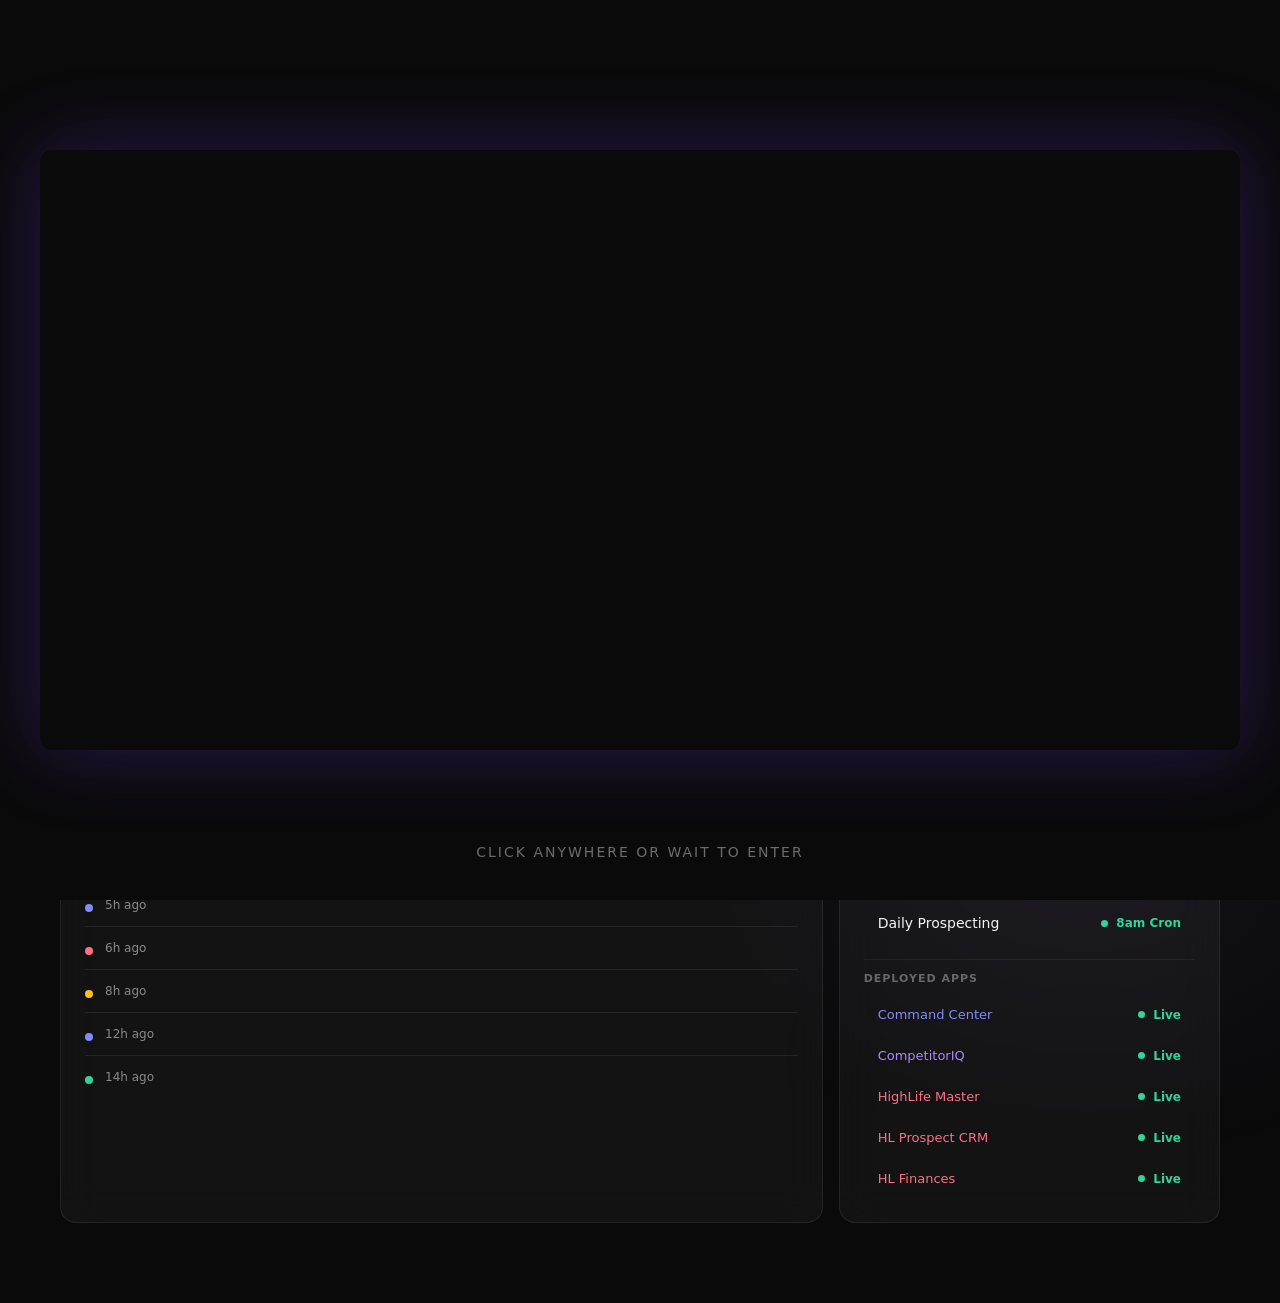
==== index.html @ c70436ba "test: verify private repo deploy" ====
<!DOCTYPE html>
<html lang="en">
<head>
<meta charset="UTF-8">
<meta name="viewport" content="width=device-width, initial-scale=1.0, viewport-fit=cover">
<meta name="apple-mobile-web-app-capable" content="yes">
<meta name="apple-mobile-web-app-status-bar-style" content="black-translucent">
<title>Agent Command Center</title>
<style>
  *,*::before,*::after{box-sizing:border-box;margin:0;padding:0}

  :root {
    --bg: #0a0a0a;
    --surface: rgba(255,255,255,0.04);
    --surface-hover: rgba(255,255,255,0.08);
    --border: rgba(255,255,255,0.08);
    --border-hover: rgba(255,255,255,0.15);
    --text: #f5f5f7;
    --text-secondary: rgba(255,255,255,0.5);
    --indigo: #818cf8;
    --violet: #a78bfa;
    --emerald: #34d399;
    --rose: #fb7185;
    --amber: #fbbf24;
    --radius: 16px;
    --ease-spring: cubic-bezier(0.34, 1.56, 0.64, 1);
    --ease-smooth: cubic-bezier(0.25, 0.1, 0.25, 1);
  }

  html { scroll-behavior: smooth; }

  body {
    font-family: -apple-system, BlinkMacSystemFont, 'SF Pro Display', 'Segoe UI', system-ui, sans-serif;
    background: var(--bg);
    color: var(--text);
    min-height: 100vh;
    overflow-x: hidden;
    -webkit-font-smoothing: antialiased;
    -moz-osx-font-smoothing: grayscale;
    padding: env(safe-area-inset-top) env(safe-area-inset-right) env(safe-area-inset-bottom) env(safe-area-inset-left);
  }

  /* Ambient background glow */
  body::before {
    content: '';
    position: fixed;
    top: -40%;
    left: -20%;
    width: 80%;
    height: 80%;
    background: radial-gradient(ellipse, rgba(129,140,248,0.08) 0%, transparent 70%);
    pointer-events: none;
    z-index: 0;
    animation: ambientDrift 20s ease-in-out infinite alternate;
  }
  body::after {
    content: '';
    position: fixed;
    bottom: -30%;
    right: -20%;
    width: 70%;
    height: 70%;
    background: radial-gradient(ellipse, rgba(167,139,250,0.06) 0%, transparent 70%);
    pointer-events: none;
    z-index: 0;
    animation: ambientDrift 25s ease-in-out infinite alternate-reverse;
  }

  @keyframes ambientDrift {
    0% { transform: translate(0, 0) scale(1); }
    100% { transform: translate(5%, 3%) scale(1.1); }
  }

  .container {
    max-width: 1200px;
    margin: 0 auto;
    padding: 24px 20px 80px;
    position: relative;
    z-index: 1;
  }

  /* ---- HEADER ---- */
  .header {
    text-align: center;
    padding: 40px 0 48px;
    opacity: 0;
    animation: fadeUp 0.8s var(--ease-smooth) forwards;
  }

  .header-status {
    display: inline-flex;
    align-items: center;
    gap: 8px;
    background: rgba(52,211,153,0.1);
    border: 1px solid rgba(52,211,153,0.2);
    border-radius: 100px;
    padding: 6px 16px;
    font-size: 12px;
    font-weight: 600;
    letter-spacing: 0.5px;
    text-transform: uppercase;
    color: var(--emerald);
    margin-bottom: 20px;
  }

  .status-dot {
    width: 8px;
    height: 8px;
    border-radius: 50%;
    background: var(--emerald);
    animation: pulse 2s ease-in-out infinite;
    position: relative;
  }
  .status-dot::after {
    content: '';
    position: absolute;
    inset: -3px;
    border-radius: 50%;
    background: var(--emerald);
    opacity: 0;
    animation: pulseRing 2s ease-in-out infinite;
  }

  @keyframes pulse {
    0%, 100% { opacity: 1; transform: scale(1); }
    50% { opacity: 0.7; transform: scale(0.85); }
  }
  @keyframes pulseRing {
    0% { transform: scale(1); opacity: 0.4; }
    100% { transform: scale(2.5); opacity: 0; }
  }

  .header h1 {
    font-size: clamp(32px, 7vw, 56px);
    font-weight: 800;
    letter-spacing: -1.5px;
    background: linear-gradient(135deg, #818cf8 0%, #a78bfa 30%, #f5f5f7 60%, #818cf8 100%);
    background-size: 300% 300%;
    -webkit-background-clip: text;
    -webkit-text-fill-color: transparent;
    background-clip: text;
    animation: gradientShift 8s ease infinite;
    line-height: 1.1;
  }

  @keyframes gradientShift {
    0%, 100% { background-position: 0% 50%; }
    50% { background-position: 100% 50%; }
  }

  .header-time {
    font-size: 14px;
    color: var(--text-secondary);
    margin-top: 12px;
    font-variant-numeric: tabular-nums;
    font-weight: 500;
    letter-spacing: 0.3px;
  }

  /* ---- GLASS CARD ---- */
  .glass {
    background: var(--surface);
    border: 1px solid var(--border);
    border-radius: var(--radius);
    backdrop-filter: blur(20px);
    -webkit-backdrop-filter: blur(20px);
    transition: all 0.35s var(--ease-smooth);
  }
  .glass:hover {
    background: var(--surface-hover);
    border-color: var(--border-hover);
    transform: translateY(-2px) scale(1.01);
  }

  /* ---- STATS BAR ---- */
  .stats-bar {
    display: grid;
    grid-template-columns: repeat(4, 1fr);
    gap: 12px;
    margin-bottom: 32px;
    opacity: 0;
    animation: fadeUp 0.8s var(--ease-smooth) 0.15s forwards;
  }
  @media (max-width: 600px) {
    .stats-bar { grid-template-columns: repeat(2, 1fr); }
  }

  .stat-card {
    padding: 20px;
    text-align: center;
    position: relative;
    overflow: hidden;
  }
  .stat-card::before {
    content: '';
    position: absolute;
    top: 0; left: 0; right: 0;
    height: 1px;
    background: linear-gradient(90deg, transparent, var(--accent, var(--indigo)), transparent);
    opacity: 0.5;
  }
  .stat-value {
    font-size: clamp(24px, 5vw, 36px);
    font-weight: 800;
    letter-spacing: -1px;
    font-variant-numeric: tabular-nums;
    color: var(--text);
  }
  .stat-label {
    font-size: 11px;
    font-weight: 600;
    letter-spacing: 0.8px;
    text-transform: uppercase;
    color: var(--text-secondary);
    margin-top: 4px;
  }

  /* ---- AGENT CARDS GRID ---- */
  .agents-grid {
    display: grid;
    grid-template-columns: repeat(5, 1fr);
    gap: 12px;
    margin-bottom: 32px;
  }
  @media (max-width: 900px) {
    .agents-grid { grid-template-columns: repeat(2, 1fr); }
  }
  @media (max-width: 500px) {
    .agents-grid { grid-template-columns: 1fr; }
  }

  .agent-card {
    padding: 24px;
    position: relative;
    overflow: hidden;
    cursor: default;
    opacity: 0;
    transform: translateY(30px);
  }
  .agent-card.visible {
    animation: cardSlideUp 0.7s var(--ease-spring) forwards;
  }

  .agent-card::before {
    content: '';
    position: absolute;
    top: 0; left: 0; right: 0;
    height: 2px;
    background: linear-gradient(90deg, var(--accent), transparent);
    opacity: 0.8;
  }

  .agent-card::after {
    content: '';
    position: absolute;
    inset: 0;
    border-radius: var(--radius);
    background: radial-gradient(circle at 20% 20%, var(--accent), transparent 70%);
    opacity: 0;
    transition: opacity 0.4s;
    pointer-events: none;
  }
  .agent-card:hover::after { opacity: 0.04; }
  .agent-card:hover {
    box-shadow: 0 0 40px -10px var(--accent);
  }

  .agent-header {
    display: flex;
    align-items: center;
    gap: 12px;
    margin-bottom: 16px;
  }

  .agent-avatar {
    width: 44px;
    height: 44px;
    border-radius: 12px;
    display: flex;
    align-items: center;
    justify-content: center;
    font-size: 18px;
    font-weight: 800;
    color: #fff;
    flex-shrink: 0;
    position: relative;
  }

  .agent-info h3 {
    font-size: 16px;
    font-weight: 700;
    letter-spacing: -0.3px;
  }
  .agent-info .role {
    font-size: 12px;
    color: var(--text-secondary);
    font-weight: 500;
  }

  .agent-status {
    display: flex;
    align-items: center;
    gap: 6px;
    margin-bottom: 12px;
  }
  .agent-status .dot {
    width: 6px;
    height: 6px;
    border-radius: 50%;
    animation: pulse 2s ease-in-out infinite;
  }
  .agent-status span {
    font-size: 11px;
    font-weight: 600;
    text-transform: uppercase;
    letter-spacing: 0.5px;
  }

  .agent-task {
    font-size: 13px;
    color: var(--text-secondary);
    line-height: 1.5;
    margin-bottom: 16px;
    min-height: 40px;
  }

  .agent-metric {
    display: flex;
    align-items: baseline;
    gap: 6px;
    padding-top: 12px;
    border-top: 1px solid var(--border);
  }
  .agent-metric .count {
    font-size: 20px;
    font-weight: 800;
    letter-spacing: -0.5px;
    font-variant-numeric: tabular-nums;
  }
  .agent-metric .label {
    font-size: 11px;
    color: var(--text-secondary);
    text-transform: uppercase;
    letter-spacing: 0.5px;
    font-weight: 500;
  }

  /* ---- BOTTOM GRID ---- */
  .bottom-grid {
    display: grid;
    grid-template-columns: 2fr 1fr;
    gap: 16px;
  }
  @media (max-width: 768px) {
    .bottom-grid { grid-template-columns: 1fr; }
  }

  /* ---- ACTIVITY FEED ---- */
  .section-title {
    font-size: 13px;
    font-weight: 700;
    letter-spacing: 0.8px;
    text-transform: uppercase;
    color: var(--text-secondary);
    margin-bottom: 16px;
  }

  .activity-card {
    padding: 24px;
    opacity: 0;
    animation: fadeUp 0.8s var(--ease-smooth) 0.5s forwards;
  }

  .activity-list {
    list-style: none;
  }
  .activity-item {
    display: flex;
    align-items: flex-start;
    gap: 12px;
    padding: 14px 0;
    border-bottom: 1px solid var(--border);
    opacity: 0;
    transform: translateX(-20px);
  }
  .activity-item.visible {
    animation: slideRight 0.5s var(--ease-smooth) forwards;
  }
  .activity-item:last-child { border-bottom: none; }

  .activity-dot {
    width: 8px;
    height: 8px;
    border-radius: 50%;
    margin-top: 6px;
    flex-shrink: 0;
  }

  .activity-text {
    font-size: 14px;
    font-weight: 500;
    line-height: 1.5;
    flex: 1;
  }
  .activity-time {
    font-size: 12px;
    color: var(--text-secondary);
    white-space: nowrap;
    font-variant-numeric: tabular-nums;
  }

  /* ---- SYSTEM HEALTH ---- */
  .health-card {
    padding: 24px;
    opacity: 0;
    animation: fadeUp 0.8s var(--ease-smooth) 0.6s forwards;
  }

  .health-list {
    list-style: none;
    display: flex;
    flex-direction: column;
    gap: 2px;
  }
  .health-item {
    display: flex;
    align-items: center;
    justify-content: space-between;
    padding: 12px 14px;
    border-radius: 10px;
    transition: background 0.2s;
  }
  .health-item:hover {
    background: rgba(255,255,255,0.03);
  }
  .health-name {
    font-size: 14px;
    font-weight: 500;
  }
  .health-status {
    display: flex;
    align-items: center;
    gap: 8px;
    font-size: 12px;
    font-weight: 600;
    color: var(--emerald);
  }
  .health-status .dot {
    width: 7px;
    height: 7px;
    border-radius: 50%;
    background: var(--emerald);
    animation: pulse 2s ease-in-out infinite;
  }

  /* ---- ANIMATIONS ---- */
  @keyframes fadeUp {
    from { opacity: 0; transform: translateY(20px); }
    to { opacity: 1; transform: translateY(0); }
  }
  @keyframes cardSlideUp {
    from { opacity: 0; transform: translateY(30px); }
    to { opacity: 1; transform: translateY(0); }
  }
  @keyframes slideRight {
    from { opacity: 0; transform: translateX(-20px); }
    to { opacity: 1; transform: translateX(0); }
  }

  /* ---- SCROLLBAR ---- */
  ::-webkit-scrollbar { width: 6px; }
  ::-webkit-scrollbar-track { background: transparent; }
  ::-webkit-scrollbar-thumb { background: rgba(255,255,255,0.1); border-radius: 3px; }

  /* ---- SUBTLE GRID PATTERN ---- */
  .grid-bg {
    position: fixed;
    inset: 0;
    background-image:
      linear-gradient(rgba(255,255,255,0.015) 1px, transparent 1px),
      linear-gradient(90deg, rgba(255,255,255,0.015) 1px, transparent 1px);
    background-size: 60px 60px;
    pointer-events: none;
    z-index: 0;
  }

  /* Touch target minimum */
  @media (pointer: coarse) {
    .agent-card { min-height: 180px; }
    .health-item { min-height: 48px; }
  }
  /* ---- PARTICLE CANVAS ---- */
  #particleCanvas {
    position: fixed;
    inset: 0;
    width: 100%;
    height: 100%;
    pointer-events: none;
    z-index: 0;
  }

  /* ---- 3D CARD TILT ---- */
  .agent-card, .stat-card {
    transform-style: preserve-3d;
    perspective: 800px;
    will-change: transform;
  }
  .card-sheen {
    position: absolute;
    inset: 0;
    border-radius: var(--radius);
    pointer-events: none;
    z-index: 2;
    opacity: 0;
    transition: opacity 0.3s;
    background: radial-gradient(circle at 50% 50%, rgba(255,255,255,0.12), transparent 60%);
  }

  /* ---- MORPHING DIGITS ---- */
  .morph-digit-wrap {
    display: inline-flex;
    overflow: hidden;
    vertical-align: bottom;
  }
  .morph-digit-wrap .digit-inner {
    display: inline-block;
    transition: transform 0.5s cubic-bezier(0.23, 1, 0.32, 1);
    line-height: 1;
  }

  /* ---- TYPEWRITER ---- */
  .typewriter-cursor {
    display: inline-block;
    width: 2px;
    height: 1em;
    background: var(--emerald);
    margin-left: 2px;
    vertical-align: text-bottom;
    animation: blink-cursor 0.7s step-end infinite;
  }
  @keyframes blink-cursor {
    0%, 100% { opacity: 1; }
    50% { opacity: 0; }
  }

  /* ---- MAGNETIC ELEMENT ---- */
  .magnetic-target {
    transition: transform 0.25s var(--ease-smooth);
  }
</style>
</head>
<body>

<!-- INTRO SPLASH -->
<div id="introSplash" style="
  position:fixed;inset:0;z-index:9999;background:#0a0a0a;
  display:flex;align-items:center;justify-content:center;
  transition:opacity 0.8s ease-out;cursor:pointer;
">
  <video id="introVideo" autoplay muted playsinline style="
    width:100%;max-width:1200px;border-radius:12px;
    box-shadow:0 0 80px rgba(124,58,237,0.3);
  ">
    <source src="intro.mp4" type="video/mp4">
  </video>
  <div style="position:absolute;bottom:40px;color:rgba(255,255,255,0.4);font-size:14px;letter-spacing:2px;text-transform:uppercase;animation:pulse 2s ease-in-out infinite">Click anywhere or wait to enter</div>
</div>
<script>
(function(){
  const splash = document.getElementById('introSplash');
  const video = document.getElementById('introVideo');
  function dismiss(){
    splash.style.opacity = '0';
    setTimeout(() => splash.remove(), 800);
  }
  video.addEventListener('ended', dismiss);
  splash.addEventListener('click', dismiss);
})();
</script>

<canvas id="particleCanvas"></canvas>
<div class="grid-bg"></div>

<div class="container">

  <!-- HEADER -->
  <header class="header">
    <a href="pixel-agents/" style="display:inline-block;padding:6px 16px;border-radius:20px;background:rgba(99,102,241,0.15);border:1px solid rgba(99,102,241,0.3);color:var(--indigo);text-decoration:none;font-size:12px;font-weight:600;letter-spacing:1px;text-transform:uppercase;margin-bottom:12px;transition:all 0.3s">Open Pixel Agents</a>
    <div class="header-status">
      <div class="status-dot"></div>
      All Systems Operational
    </div>
    <h1>COMMAND CENTER</h1>
    <div class="header-time" id="liveTime"></div>
  </header>

  <!-- STATS BAR -->
  <section class="stats-bar">
    <div class="glass stat-card" style="--accent: var(--indigo)">
      <div class="stat-value" data-target="107" data-suffix="">0</div>
      <div class="stat-label">Reports Generated</div>
    </div>
    <div class="glass stat-card" style="--accent: var(--violet)">
      <div class="stat-value" data-target="694" data-suffix="">0</div>
      <div class="stat-label">Messages Processed</div>
    </div>
    <div class="glass stat-card" style="--accent: var(--emerald)">
      <div class="stat-value" data-target="38" data-suffix="">0</div>
      <div class="stat-label">Trades Placed</div>
    </div>
    <div class="glass stat-card" style="--accent: var(--amber)">
      <div class="stat-value" id="uptimeValue">0d 0h</div>
      <div class="stat-label">Uptime</div>
    </div>
  </section>

  <!-- QUICK LINKS - above agents, horizontal scroll on mobile -->
  <div style="display:flex;gap:10px;margin-bottom:20px;overflow-x:auto;-webkit-overflow-scrolling:touch;scrollbar-width:none;padding-bottom:4px">
    <a href="timeline.html" style="flex-shrink:0;display:flex;align-items:center;background:var(--surface);border:1px solid var(--border);border-radius:12px;padding:10px 18px;text-decoration:none;color:var(--text);transition:all 0.3s;font-size:13px;font-weight:500;white-space:nowrap">Timeline</a>
    <a href="reports.html" style="flex-shrink:0;display:flex;align-items:center;background:var(--surface);border:1px solid var(--border);border-radius:12px;padding:10px 18px;text-decoration:none;color:var(--text);transition:all 0.3s;font-size:13px;font-weight:500;white-space:nowrap">Reports</a>
    <a href="pixel-agents/" style="flex-shrink:0;display:flex;align-items:center;background:var(--surface);border:1px solid var(--border);border-radius:12px;padding:10px 18px;text-decoration:none;color:var(--text);transition:all 0.3s;font-size:13px;font-weight:500;white-space:nowrap">Pixel Agents</a>
    <a href="projects.html" style="flex-shrink:0;display:flex;align-items:center;background:var(--surface);border:1px solid var(--border);border-radius:12px;padding:10px 18px;text-decoration:none;color:var(--text);transition:all 0.3s;font-size:13px;font-weight:500;white-space:nowrap">Projects</a>
  </div>

  <!-- AGENT CARDS -->
  <section class="agents-grid">

    <div class="glass agent-card" style="--accent: var(--indigo)">
      <div class="agent-header">
        <div class="agent-avatar" style="background: linear-gradient(135deg, #6366f1, #818cf8)">J</div>
        <div class="agent-info">
          <h3>Jeremy</h3>
          <div class="role">Chief of AI</div>
        </div>
      </div>
      <div class="agent-status">
        <div class="dot" style="background: var(--emerald)"></div>
        <span style="color: var(--emerald)">Active</span>
      </div>
      <div class="agent-task">Orchestrating agent pipeline, routing Telegram messages...</div>
      <div class="agent-metric">
        <span class="count" data-target="1248">0</span>
        <span class="label">msgs handled</span>
      </div>
    </div>

    <div class="glass agent-card" style="--accent: var(--violet)">
      <div class="agent-header">
        <div class="agent-avatar" style="background: linear-gradient(135deg, #7c3aed, #a78bfa)">A</div>
        <div class="agent-info">
          <h3>Aaliyah</h3>
          <div class="role">CTO</div>
        </div>
      </div>
      <div class="agent-status">
        <div class="dot" style="background: var(--emerald)"></div>
        <span style="color: var(--emerald)">Active</span>
      </div>
      <div class="agent-task">Building Agent Command Center dashboard...</div>
      <div class="agent-metric">
        <span class="count" data-target="89">0</span>
        <span class="label">builds shipped</span>
      </div>
    </div>

    <div class="glass agent-card" style="--accent: var(--emerald)">
      <div class="agent-header">
        <div class="agent-avatar" style="background: linear-gradient(135deg, #059669, #34d399)">N</div>
        <div class="agent-info">
          <h3>Natalie</h3>
          <div class="role">CRO</div>
        </div>
      </div>
      <div class="agent-status">
        <div class="dot" style="background: var(--emerald)"></div>
        <span style="color: var(--emerald)">Active</span>
      </div>
      <div class="agent-task">Generating SA Brief for SFL 5-Pager...</div>
      <div class="agent-metric">
        <span class="count" data-target="34">0</span>
        <span class="label">reports built</span>
      </div>
    </div>

    <div class="glass agent-card" style="--accent: var(--rose)">
      <div class="agent-header">
        <div class="agent-avatar" style="background: linear-gradient(135deg, #e11d48, #fb7185)">M</div>
        <div class="agent-info">
          <h3>Melody</h3>
          <div class="role">CMO</div>
        </div>
      </div>
      <div class="agent-status">
        <div class="dot" style="background: var(--amber)"></div>
        <span style="color: var(--amber)">Idle</span>
      </div>
      <div class="agent-task">Awaiting next content brief from James...</div>
      <div class="agent-metric">
        <span class="count" data-target="22">0</span>
        <span class="label">posts drafted</span>
      </div>
    </div>

    <div class="glass agent-card" style="--accent: var(--amber)">
      <div class="agent-header">
        <div class="agent-avatar" style="background: linear-gradient(135deg, #d97706, #fbbf24)">R</div>
        <div class="agent-info">
          <h3>Rich</h3>
          <div class="role">CFO</div>
        </div>
      </div>
      <div class="agent-status">
        <div class="dot" style="background: var(--emerald)"></div>
        <span style="color: var(--emerald)">Active</span>
      </div>
      <div class="agent-task">Running cost analysis on CompetitorIQ infra...</div>
      <div class="agent-metric">
        <span class="count" data-target="7">0</span>
        <span class="label">models built</span>
      </div>
    </div>

  </section>

  <!-- Quick links moved above agents -->

  <!-- BOTTOM: Activity + Health -->
  <section class="bottom-grid">

    <div class="glass activity-card">
      <div class="section-title">Recent Activity</div>
      <ul class="activity-list">
        <li class="activity-item" data-delay="0">
          <div class="activity-dot" style="background: var(--emerald)"></div>
          <div>
            <div class="activity-text">Generated SA-Brief-SFL-5Pager.pdf</div>
            <div class="activity-time">2h ago</div>
          </div>
        </li>
        <li class="activity-item" data-delay="1">
          <div class="activity-dot" style="background: var(--violet)"></div>
          <div>
            <div class="activity-text">Poly bot placed trade: Elon tweets before Monday</div>
            <div class="activity-time">4h ago</div>
          </div>
        </li>
        <li class="activity-item" data-delay="2">
          <div class="activity-dot" style="background: var(--indigo)"></div>
          <div>
            <div class="activity-text">Fixed Pixel Agents rendering pipeline</div>
            <div class="activity-time">5h ago</div>
          </div>
        </li>
        <li class="activity-item" data-delay="3">
          <div class="activity-dot" style="background: var(--rose)"></div>
          <div>
            <div class="activity-text">Drafted LinkedIn post for State Affairs launch</div>
            <div class="activity-time">6h ago</div>
          </div>
        </li>
        <li class="activity-item" data-delay="4">
          <div class="activity-dot" style="background: var(--amber)"></div>
          <div>
            <div class="activity-text">CompetitorIQ cost model updated -- $42/mo projected</div>
            <div class="activity-time">8h ago</div>
          </div>
        </li>
        <li class="activity-item" data-delay="5">
          <div class="activity-dot" style="background: var(--indigo)"></div>
          <div>
            <div class="activity-text">Telegram bot reconnected after idle timeout</div>
            <div class="activity-time">12h ago</div>
          </div>
        </li>
        <li class="activity-item" data-delay="6">
          <div class="activity-dot" style="background: var(--emerald)"></div>
          <div>
            <div class="activity-text">Overnight autonomous session completed (7h)</div>
            <div class="activity-time">14h ago</div>
          </div>
        </li>
      </ul>
    </div>

    <div class="glass health-card">
      <div class="section-title">System Health</div>
      <ul class="health-list">
        <li class="health-item">
          <span class="health-name">Telegram Bot</span>
          <span class="health-status"><span class="dot"></span> Online</span>
        </li>
        <li class="health-item">
          <span class="health-name">Kalshi Weather Bot</span>
          <span class="health-status"><span class="dot" style="background:var(--amber)"></span> Paper Mode</span>
        </li>
        <li class="health-item">
          <span class="health-name">Chrome MCP</span>
          <span class="health-status"><span class="dot"></span> Connected</span>
        </li>
        <li class="health-item">
          <span class="health-name">Daily Prospecting</span>
          <span class="health-status"><span class="dot"></span> 8am Cron</span>
        </li>
      </ul>
      <div style="margin-top:16px;padding-top:12px;border-top:1px solid rgba(255,255,255,0.06)">
        <div style="font-size:11px;text-transform:uppercase;letter-spacing:1px;color:rgba(255,255,255,0.35);margin-bottom:10px;font-weight:600">Deployed Apps</div>
        <ul class="health-list">
          <li class="health-item"><a href="https://agent-command-center-jchhetree-gmailcoms-projects.vercel.app" target="_blank" style="color:var(--indigo);text-decoration:none;font-size:13px">Command Center</a><span class="health-status"><span class="dot"></span> Live</span></li>
          <li class="health-item"><a href="https://competitoriq-jchhetree-gmailcoms-projects.vercel.app" target="_blank" style="color:var(--violet);text-decoration:none;font-size:13px">CompetitorIQ</a><span class="health-status"><span class="dot"></span> Live</span></li>
          <li class="health-item"><a href="https://highlife-master-5zbv.vercel.app" target="_blank" style="color:var(--rose);text-decoration:none;font-size:13px">HighLife Master</a><span class="health-status"><span class="dot"></span> Live</span></li>
          <li class="health-item"><a href="https://highlife-crm.vercel.app" target="_blank" style="color:var(--rose);text-decoration:none;font-size:13px">HL Prospect CRM</a><span class="health-status"><span class="dot"></span> Live</span></li>
          <li class="health-item"><a href="https://highlife-finance.vercel.app" target="_blank" style="color:var(--rose);text-decoration:none;font-size:13px">HL Finances</a><span class="health-status"><span class="dot"></span> Live</span></li>
        </ul>
      </div>
    </div>

  </section>

</div>

<script>
(function() {
  'use strict';

  // ---- LIVE CLOCK ----
  function updateClock() {
    const now = new Date();
    const opts = { weekday: 'long', month: 'long', day: 'numeric', year: 'numeric',
                   hour: '2-digit', minute: '2-digit', second: '2-digit', hour12: true };
    document.getElementById('liveTime').textContent = now.toLocaleString('en-US', opts);
  }
  updateClock();
  setInterval(updateClock, 1000);

  // ---- UPTIME COUNTER ----
  const uptimeStart = new Date('2026-04-10T00:00:00');
  function updateUptime() {
    const diff = Date.now() - uptimeStart.getTime();
    const days = Math.floor(diff / 86400000);
    const hours = Math.floor((diff % 86400000) / 3600000);
    const mins = Math.floor((diff % 3600000) / 60000);
    document.getElementById('uptimeValue').textContent = days + 'd ' + hours + 'h ' + mins + 'm';
  }
  updateUptime();
  setInterval(updateUptime, 60000);

  // ---- COUNT-UP ANIMATION ----
  function animateCount(el, target, duration) {
    const start = performance.now();
    function step(now) {
      const progress = Math.min((now - start) / duration, 1);
      const eased = 1 - Math.pow(1 - progress, 3);
      el.textContent = Math.round(eased * target);
      if (progress < 1) requestAnimationFrame(step);
    }
    requestAnimationFrame(step);
  }

  // Stats counters
  document.querySelectorAll('.stat-value[data-target]').forEach(function(el) {
    const target = parseInt(el.getAttribute('data-target'));
    if (!isNaN(target)) {
      setTimeout(function() { animateCount(el, target, 2000); }, 400);
    }
  });

  // Agent metric counters
  document.querySelectorAll('.agent-metric .count[data-target]').forEach(function(el) {
    const target = parseInt(el.getAttribute('data-target'));
    if (!isNaN(target)) {
      setTimeout(function() { animateCount(el, target, 1800); }, 800);
    }
  });

  // ---- STAGGERED CARD ENTRANCE ----
  const cards = document.querySelectorAll('.agent-card');
  cards.forEach(function(card, i) {
    setTimeout(function() {
      card.style.animationDelay = '0s';
      card.classList.add('visible');
    }, 200 + i * 120);
  });

  // ---- STAGGERED ACTIVITY ITEMS ----
  const items = document.querySelectorAll('.activity-item');
  items.forEach(function(item, i) {
    setTimeout(function() {
      item.classList.add('visible');
    }, 700 + i * 100);
  });

  // ---- LIVE DATA FETCH ----
  (function loadLiveData() {
    // Try stats.json first (works on Vercel and locally), fall back to local API
    var STATS_JSON_URL = 'stats.json';
    var API_URL = 'http://localhost:7901/api/stats';

    function applyStats(data) {
      var statCards = document.querySelectorAll('.stat-card');
      // Reports Generated (index 0)
      if (data.reports_generated !== undefined) {
        var el0 = statCards[0].querySelector('.stat-value');
        el0.setAttribute('data-target', data.reports_generated);
        animateCount(el0, data.reports_generated, 2000);
      }
      // Messages Processed (index 1)
      if (data.messages_processed !== undefined) {
        var el1 = statCards[1].querySelector('.stat-value');
        el1.setAttribute('data-target', data.messages_processed);
        animateCount(el1, data.messages_processed, 2000);
      }
      // Trades Placed (index 2)
      if (data.trades_placed !== undefined) {
        var el2 = statCards[2].querySelector('.stat-value');
        el2.setAttribute('data-target', data.trades_placed);
        animateCount(el2, data.trades_placed, 2000);
      }
    }

    // Primary: fetch stats.json (committed to repo, works everywhere)
    fetch(STATS_JSON_URL + '?t=' + Date.now())
      .then(function(res) {
        if (!res.ok) throw new Error('stats.json not found');
        return res.json();
      })
      .then(function(data) {
        console.log('[live-data] Loaded from stats.json, updated:', data.updated_at);
        applyStats(data);
      })
      .catch(function() {
        // Fallback: try local API server
        fetch(API_URL, { mode: 'cors' })
          .then(function(res) { return res.json(); })
          .then(function(data) {
            console.log('[live-data] Loaded from local API');
            applyStats(data);
          })
          .catch(function() {
            console.log('[live-data] All sources unreachable, using static fallback values');
          });
      });
  })();

  // ---- PARALLAX ON SCROLL ----
  let ticking = false;
  window.addEventListener('scroll', function() {
    if (!ticking) {
      requestAnimationFrame(function() {
        const scrollY = window.scrollY;
        const header = document.querySelector('.header');
        if (header) {
          header.style.transform = 'translateY(' + (scrollY * 0.15) + 'px)';
          header.style.opacity = Math.max(0, 1 - scrollY / 400);
        }
        ticking = false;
      });
      ticking = true;
    }
  });

})();
</script>

<script>
(function() {
  'use strict';

  // =============================================
  // 1. ANIMATED PARTICLE BACKGROUND
  // =============================================
  var canvas = document.getElementById('particleCanvas');
  var ctx = canvas.getContext('2d');
  var particles = [];
  var PARTICLE_COUNT = 50;
  var CONNECT_DIST = 150;

  function resizeCanvas() {
    canvas.width = window.innerWidth;
    canvas.height = window.innerHeight;
  }
  resizeCanvas();
  window.addEventListener('resize', resizeCanvas);

  function Particle() {
    this.x = Math.random() * canvas.width;
    this.y = Math.random() * canvas.height;
    this.vx = (Math.random() - 0.5) * 0.4;
    this.vy = (Math.random() - 0.5) * 0.4;
    this.radius = Math.random() * 2 + 1;
  }

  for (var i = 0; i < PARTICLE_COUNT; i++) {
    particles.push(new Particle());
  }

  function drawParticles() {
    ctx.clearRect(0, 0, canvas.width, canvas.height);

    for (var i = 0; i < particles.length; i++) {
      var p = particles[i];
      p.x += p.vx;
      p.y += p.vy;
      if (p.x < 0) p.x = canvas.width;
      if (p.x > canvas.width) p.x = 0;
      if (p.y < 0) p.y = canvas.height;
      if (p.y > canvas.height) p.y = 0;

      ctx.beginPath();
      ctx.arc(p.x, p.y, p.radius, 0, Math.PI * 2);
      ctx.fillStyle = 'rgba(129, 140, 248, 0.15)';
      ctx.fill();

      for (var j = i + 1; j < particles.length; j++) {
        var p2 = particles[j];
        var dx = p.x - p2.x;
        var dy = p.y - p2.y;
        var dist = Math.sqrt(dx * dx + dy * dy);
        if (dist < CONNECT_DIST) {
          ctx.beginPath();
          ctx.moveTo(p.x, p.y);
          ctx.lineTo(p2.x, p2.y);
          ctx.strokeStyle = 'rgba(129, 140, 248, ' + (0.12 * (1 - dist / CONNECT_DIST)) + ')';
          ctx.lineWidth = 0.6;
          ctx.stroke();
        }
      }
    }
    requestAnimationFrame(drawParticles);
  }
  requestAnimationFrame(drawParticles);

  // =============================================
  // 2. 3D CARD TILT ON HOVER
  // =============================================
  var tiltCards = document.querySelectorAll('.agent-card, .stat-card');
  tiltCards.forEach(function(card) {
    // Add sheen element
    var sheen = document.createElement('div');
    sheen.className = 'card-sheen';
    card.appendChild(sheen);

    card.addEventListener('mousemove', function(e) {
      var rect = card.getBoundingClientRect();
      var x = e.clientX - rect.left;
      var y = e.clientY - rect.top;
      var centerX = rect.width / 2;
      var centerY = rect.height / 2;
      var rotateY = ((x - centerX) / centerX) * 5;
      var rotateX = ((centerY - y) / centerY) * 5;

      card.style.transform = 'perspective(800px) rotateX(' + rotateX + 'deg) rotateY(' + rotateY + 'deg) scale(1.02)';
      sheen.style.opacity = '1';
      sheen.style.background = 'radial-gradient(circle at ' + x + 'px ' + y + 'px, rgba(255,255,255,0.1), transparent 60%)';
    });

    card.addEventListener('mouseleave', function() {
      card.style.transform = '';
      sheen.style.opacity = '0';
    });
  });

  // =============================================
  // 3. MORPHING NUMBER TRANSITIONS
  // =============================================
  // Wrap existing stat values and counts in digit spans for morphing
  function morphNumber(el, newValue) {
    var str = String(newValue);
    var currentStr = el.textContent.trim();

    // Pad shorter string
    while (currentStr.length < str.length) currentStr = '0' + currentStr;

    var html = '';
    for (var i = 0; i < str.length; i++) {
      var oldDigit = parseInt(currentStr[i]) || 0;
      var newDigit = parseInt(str[i]) || 0;
      // Each digit column is 10 digits tall, we shift up to show the target
      html += '<span class="morph-digit-wrap" style="height:1em">';
      html += '<span class="digit-inner" style="transform:translateY(-' + (newDigit * 1) + 'em)">';
      for (var d = 0; d < 10; d++) {
        html += '<span style="display:block;height:1em;line-height:1">' + d + '</span>';
      }
      html += '</span></span>';
    }
    el.innerHTML = html;
  }

  // Override the original animateCount to use morphing
  // We intercept by re-defining after a short delay so original runs first,
  // then we morph on live data updates
  window._morphNumber = morphNumber;

  // Apply morph to stat values after initial count-up finishes
  setTimeout(function() {
    document.querySelectorAll('.stat-value[data-target]').forEach(function(el) {
      var target = el.getAttribute('data-target');
      if (target) morphNumber(el, parseInt(target));
    });
    document.querySelectorAll('.agent-metric .count[data-target]').forEach(function(el) {
      var target = el.getAttribute('data-target');
      if (target) morphNumber(el, parseInt(target));
    });
  }, 3000);

  // =============================================
  // 4. TYPEWRITER EFFECT
  // =============================================
  function typewriter(el, text, speed, callback) {
    el.textContent = '';
    var cursor = document.createElement('span');
    cursor.className = 'typewriter-cursor';
    el.appendChild(cursor);
    var i = 0;
    function type() {
      if (i < text.length) {
        el.insertBefore(document.createTextNode(text[i]), cursor);
        i++;
        setTimeout(type, speed);
      } else {
        // Remove cursor after typing
        setTimeout(function() {
          if (cursor.parentNode) cursor.parentNode.removeChild(cursor);
        }, 1500);
        if (callback) callback();
      }
    }
    type();
  }

  // Typewriter on "All Systems Operational"
  var statusEl = document.querySelector('.header-status');
  if (statusEl) {
    var statusDot = statusEl.querySelector('.status-dot');
    var originalText = 'All Systems Operational';
    // Clear text nodes only
    var textNodes = [];
    statusEl.childNodes.forEach(function(n) {
      if (n.nodeType === 3 && n.textContent.trim()) textNodes.push(n);
    });
    textNodes.forEach(function(n) { n.textContent = ''; });
    // Create a span for the typed text
    var typedSpan = document.createElement('span');
    statusEl.appendChild(typedSpan);
    setTimeout(function() {
      typewriter(typedSpan, originalText, 45);
    }, 900);
  }

  // Typewriter on activity feed items
  var activityTexts = document.querySelectorAll('.activity-text');
  activityTexts.forEach(function(el, idx) {
    var text = el.textContent;
    el.textContent = '';
    setTimeout(function() {
      typewriter(el, text, 20);
    }, 1200 + idx * 400);
  });

  // =============================================
  // 5. MAGNETIC CURSOR EFFECT
  // =============================================
  var magneticEls = document.querySelectorAll('a, button, .agent-card, .stat-card, .health-item');
  var MAGNETIC_RANGE = 100;
  var MAGNETIC_STRENGTH = 5;

  magneticEls.forEach(function(el) {
    el.classList.add('magnetic-target');
  });

  document.addEventListener('mousemove', function(e) {
    magneticEls.forEach(function(el) {
      var rect = el.getBoundingClientRect();
      var cx = rect.left + rect.width / 2;
      var cy = rect.top + rect.height / 2;
      var dx = e.clientX - cx;
      var dy = e.clientY - cy;
      var dist = Math.sqrt(dx * dx + dy * dy);

      if (dist < MAGNETIC_RANGE) {
        var force = (1 - dist / MAGNETIC_RANGE);
        var moveX = dx * force * (MAGNETIC_STRENGTH / MAGNETIC_RANGE) * 2;
        var moveY = dy * force * (MAGNETIC_STRENGTH / MAGNETIC_RANGE) * 2;
        // Don't override 3D tilt transform on cards
        if (!el.classList.contains('agent-card') && !el.classList.contains('stat-card')) {
          el.style.transform = 'translate(' + moveX + 'px, ' + moveY + 'px)';
        }
      } else {
        if (!el.classList.contains('agent-card') && !el.classList.contains('stat-card')) {
          el.style.transform = '';
        }
      }
    });
  });

  // =============================================
  // 6. SCROLL-LINKED ANIMATIONS
  // =============================================
  var headerH1 = document.querySelector('.header h1');
  var allCards = document.querySelectorAll('.agent-card, .stat-card, .activity-card, .health-card');

  var scrollTicking = false;
  window.addEventListener('scroll', function() {
    if (!scrollTicking) {
      requestAnimationFrame(function() {
        var scrollY = window.scrollY;

        // Header scale down + blur
        if (headerH1) {
          var scale = Math.max(0.7, 1 - scrollY * 0.0008);
          var blur = Math.min(scrollY * 0.02, 4);
          headerH1.style.transform = 'scale(' + scale + ')';
          headerH1.style.filter = 'blur(' + blur + 'px)';
        }

        // Parallax offset on cards
        allCards.forEach(function(card, i) {
          var rect = card.getBoundingClientRect();
          if (rect.top < window.innerHeight && rect.bottom > 0) {
            var offset = (rect.top - window.innerHeight / 2) * 0.02 * ((i % 2 === 0) ? 1 : -1);
            // Only apply if not being 3D tilted
            if (!card.matches(':hover')) {
              if (card.classList.contains('agent-card') || card.classList.contains('stat-card')) {
                card.style.transform = 'translateY(' + offset + 'px)';
              }
            }
          }
        });

        scrollTicking = false;
      });
      scrollTicking = true;
    }
  });

})();
</script>

</body>
</html>
<!-- Thu Apr 23 01:04:03 EDT 2026 -->
<!-- deploy fix Thu Apr 23 01:05:05 EDT 2026 -->
<!-- private deploy test Thu Apr 23 08:44:03 EDT 2026 -->
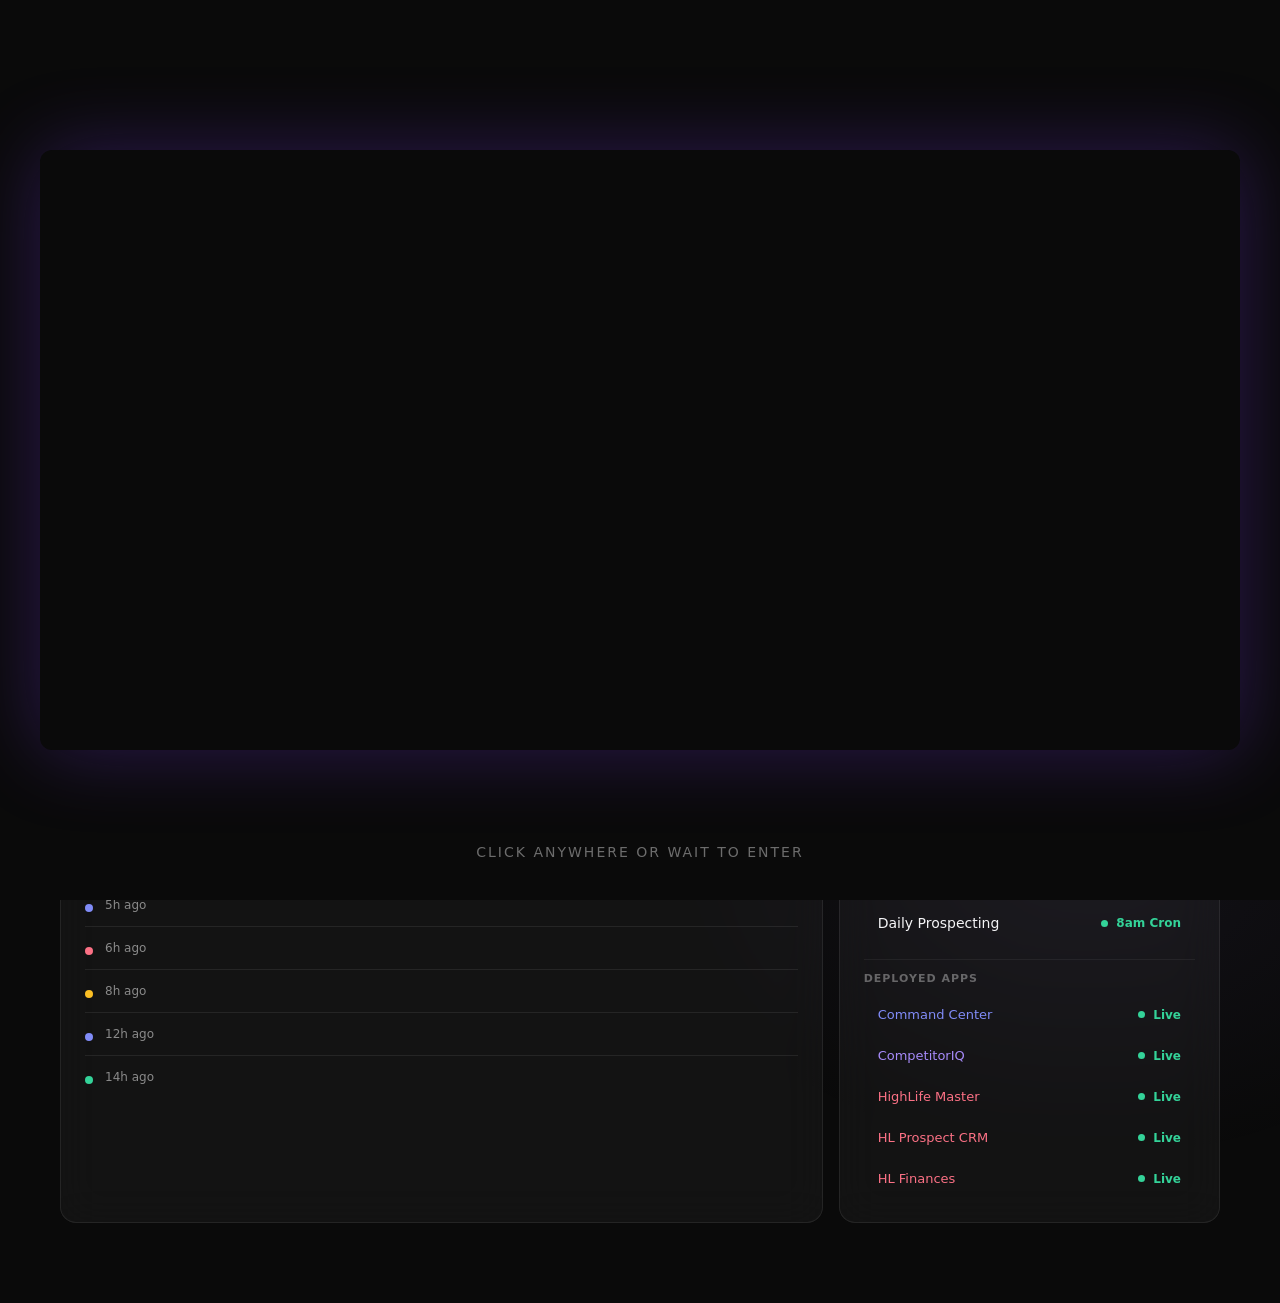
==== commit 951d4f55: "fix: restore public deploy" ====
--- a/index.html
+++ b/index.html
@@ -1240,3 +1240,4 @@
 <!-- Thu Apr 23 01:04:03 EDT 2026 -->
 <!-- deploy fix Thu Apr 23 01:05:05 EDT 2026 -->
 <!-- private deploy test Thu Apr 23 08:44:03 EDT 2026 -->
+<!-- public deploy fix Thu Apr 23 08:44:29 EDT 2026 -->
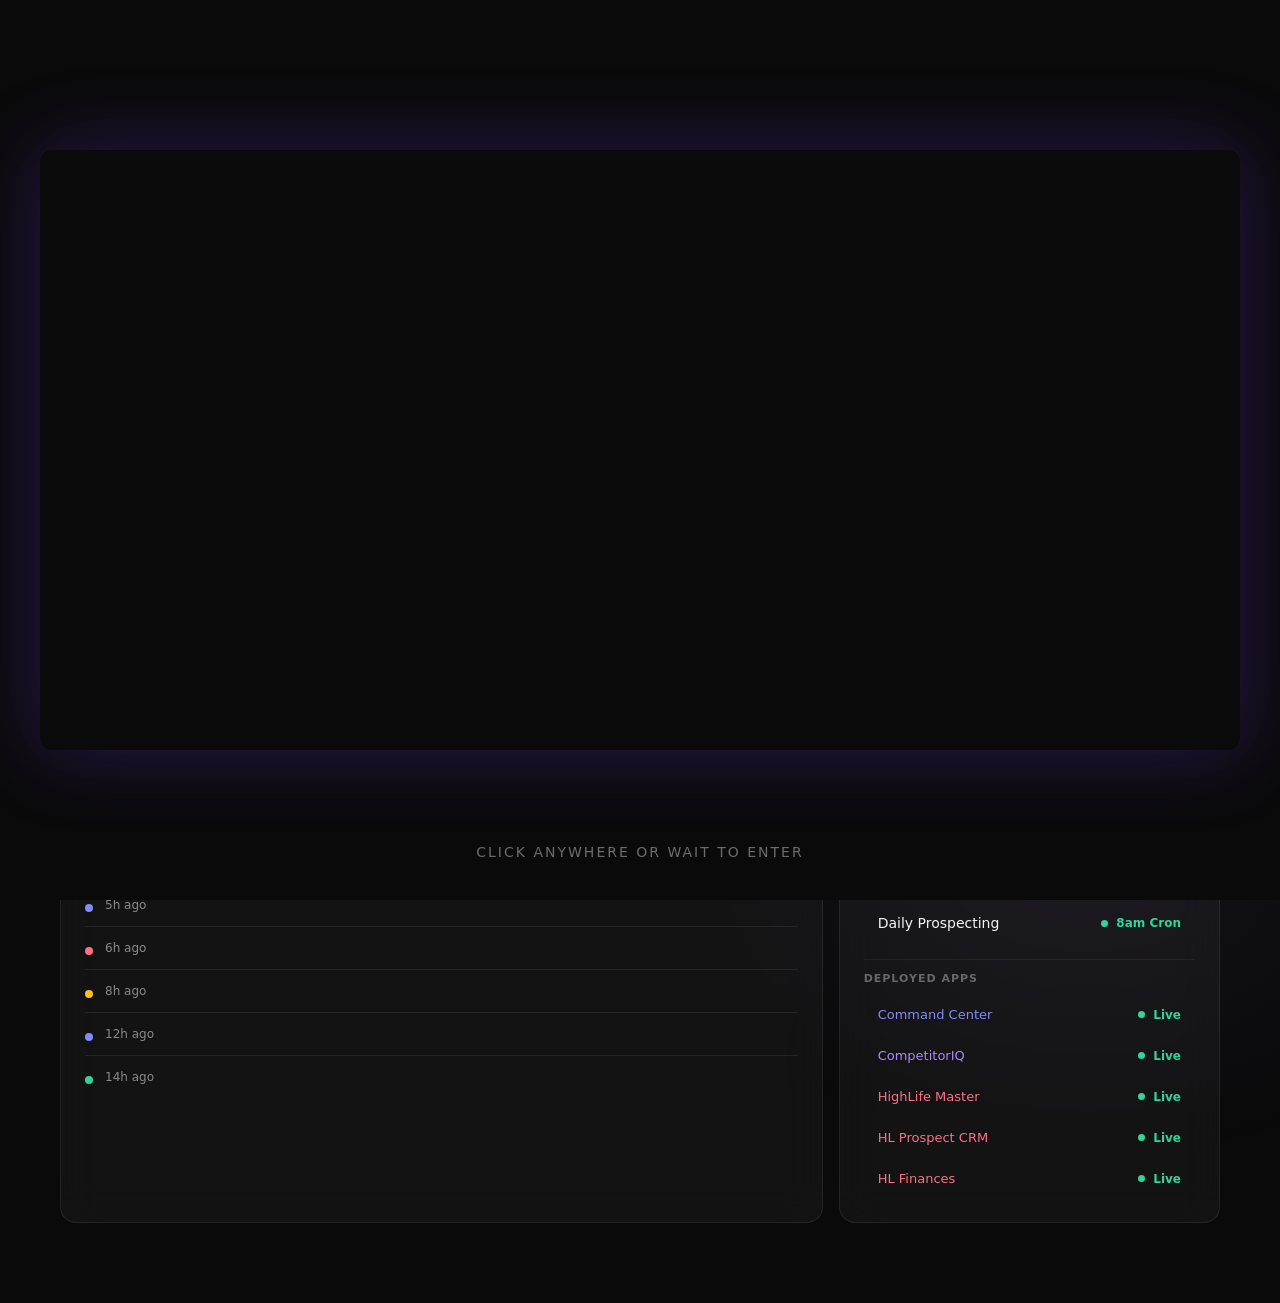
==== commit d0443757: "test: private repo deploy with all-repos access" ====
--- a/index.html
+++ b/index.html
@@ -1241,3 +1241,4 @@
 <!-- deploy fix Thu Apr 23 01:05:05 EDT 2026 -->
 <!-- private deploy test Thu Apr 23 08:44:03 EDT 2026 -->
 <!-- public deploy fix Thu Apr 23 08:44:29 EDT 2026 -->
+<!-- private test Thu Apr 23 08:46:08 EDT 2026 -->
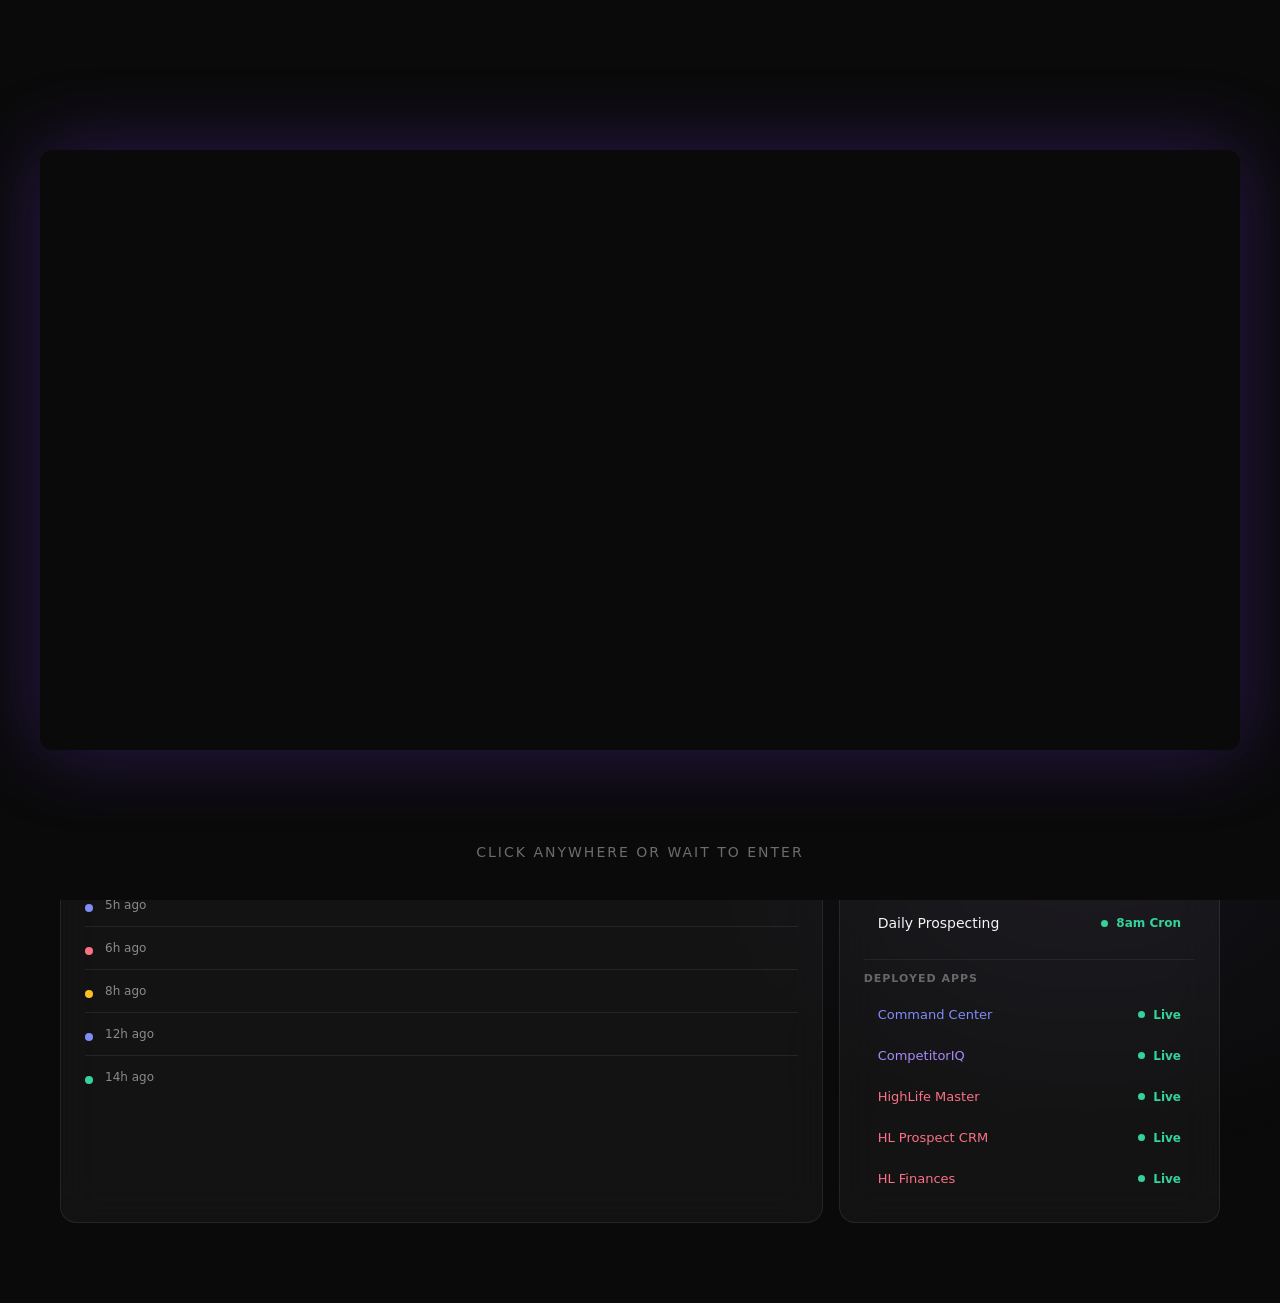
==== commit 1ef6d079: "test: final private repo deploy" ====
--- a/index.html
+++ b/index.html
@@ -1242,3 +1242,5 @@
 <!-- private deploy test Thu Apr 23 08:44:03 EDT 2026 -->
 <!-- public deploy fix Thu Apr 23 08:44:29 EDT 2026 -->
 <!-- private test Thu Apr 23 08:46:08 EDT 2026 -->
+<!-- public restore Thu Apr 23 08:46:25 EDT 2026 -->
+<!-- final private test Thu Apr 23 08:49:14 EDT 2026 -->
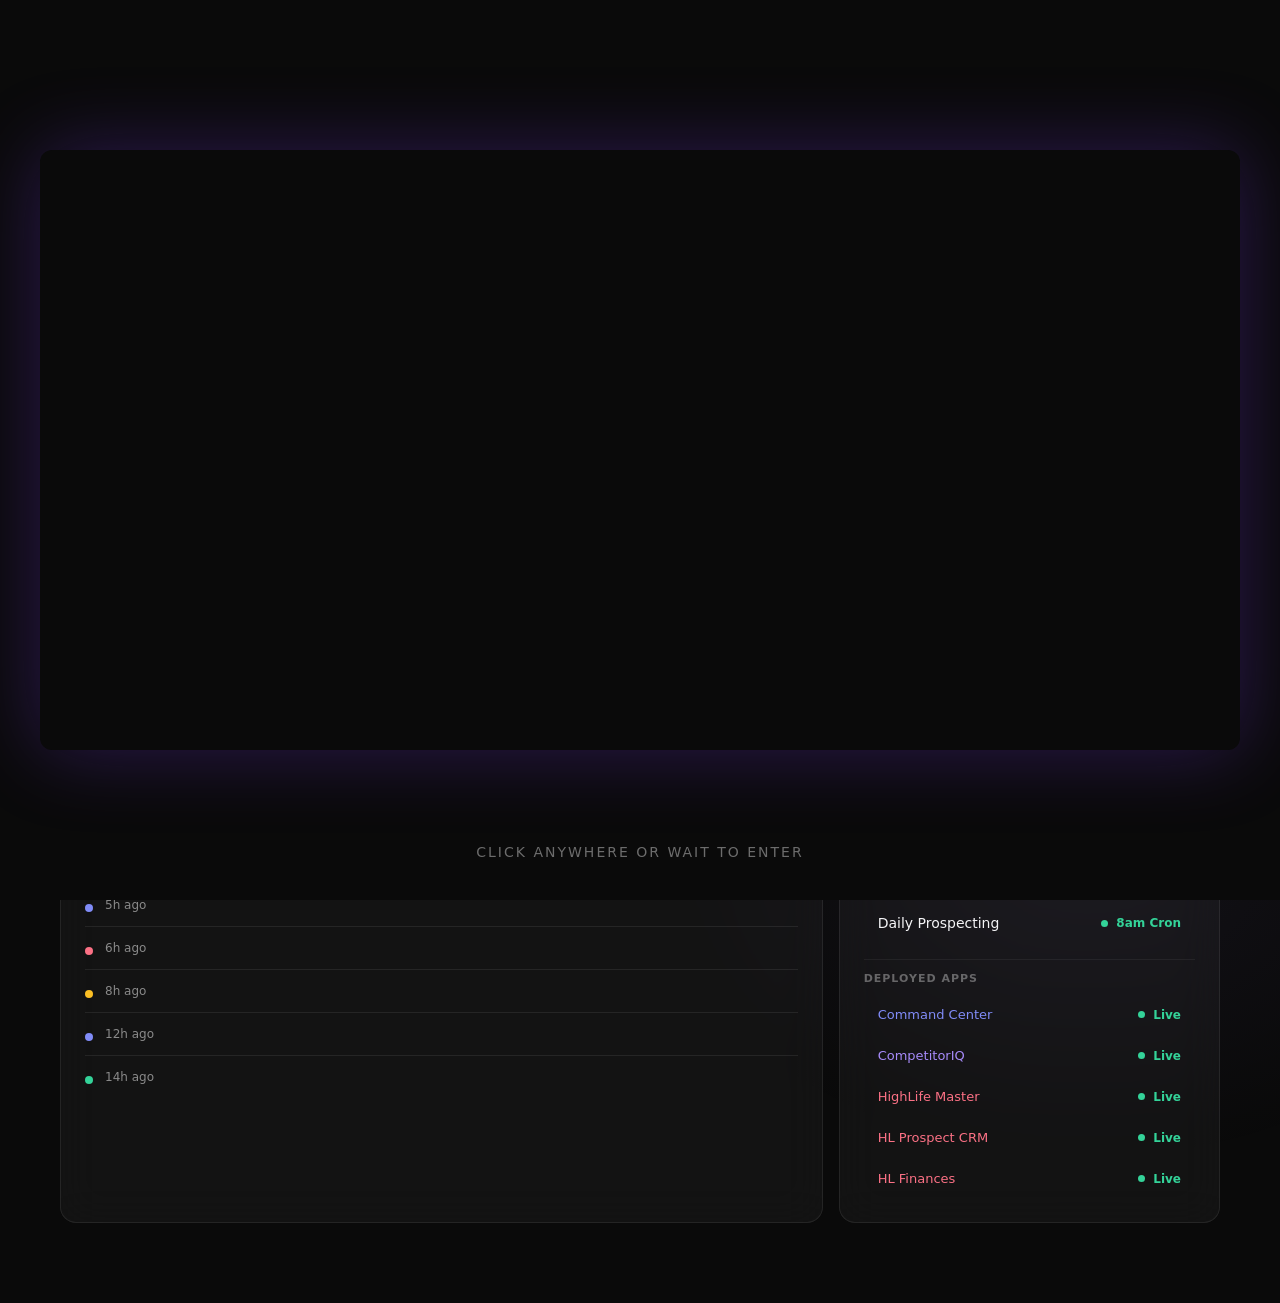
==== commit 16881829: "fix: restore public" ====
--- a/index.html
+++ b/index.html
@@ -1244,3 +1244,4 @@
 <!-- private test Thu Apr 23 08:46:08 EDT 2026 -->
 <!-- public restore Thu Apr 23 08:46:25 EDT 2026 -->
 <!-- final private test Thu Apr 23 08:49:14 EDT 2026 -->
+<!-- restore Thu Apr 23 08:50:11 EDT 2026 -->
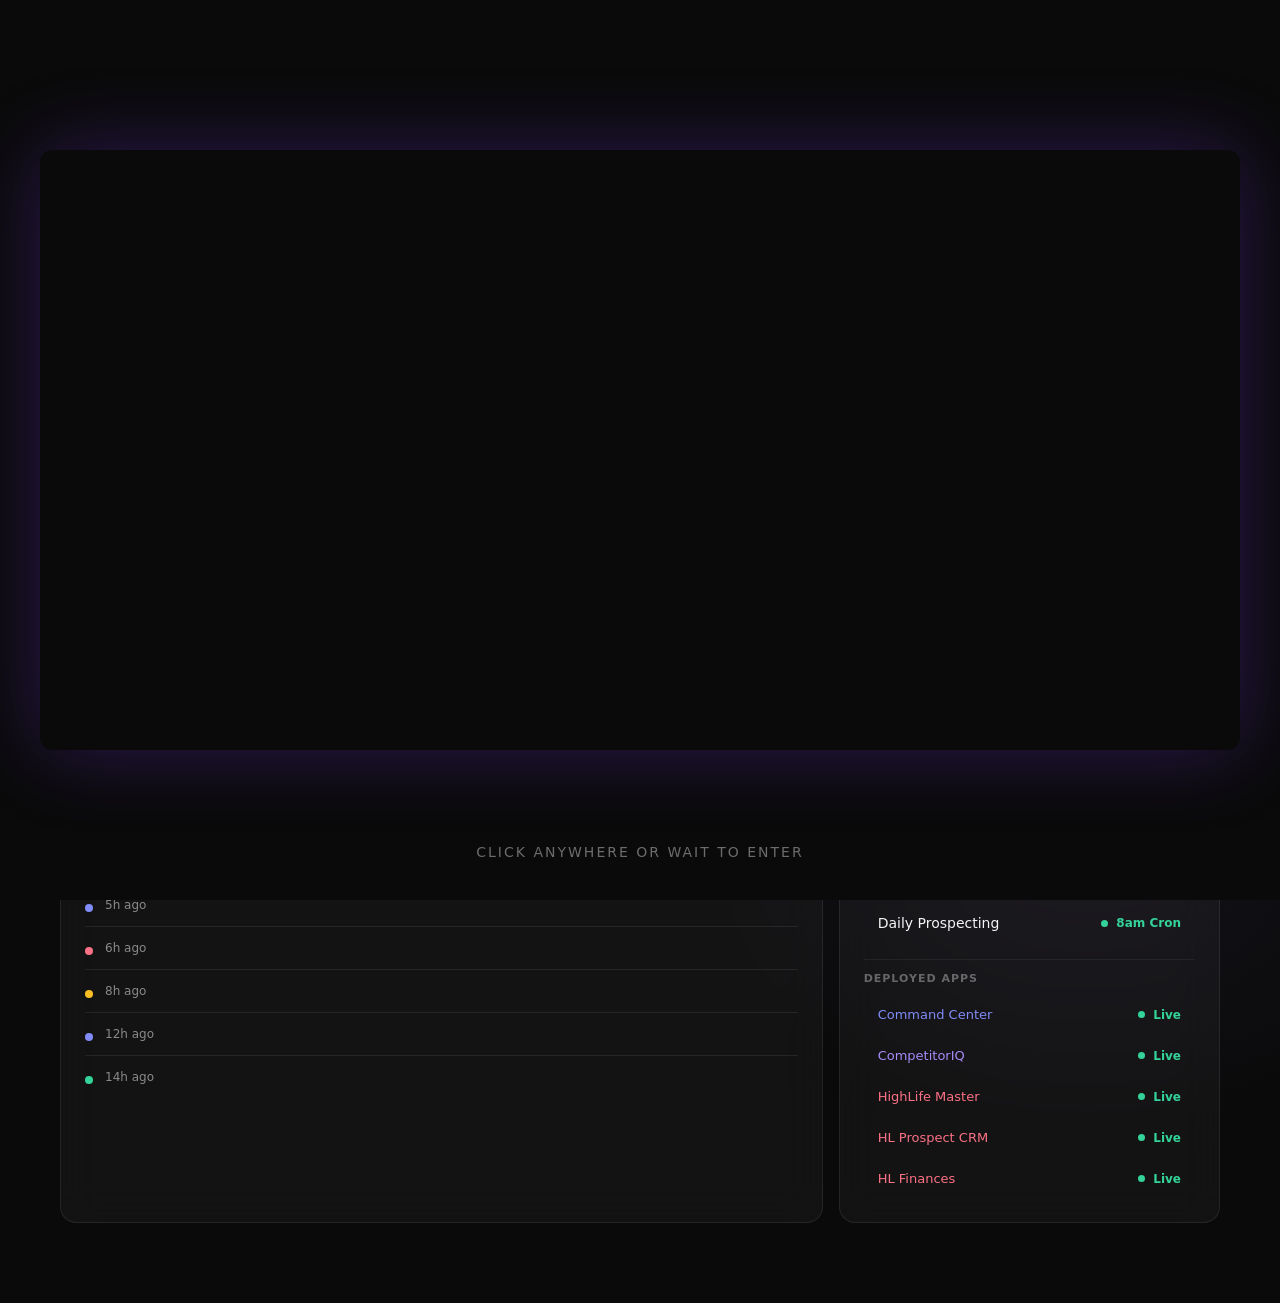
==== commit 5e9ae1cf: "test: final private deploy" ====
--- a/index.html
+++ b/index.html
@@ -1245,3 +1245,4 @@
 <!-- public restore Thu Apr 23 08:46:25 EDT 2026 -->
 <!-- final private test Thu Apr 23 08:49:14 EDT 2026 -->
 <!-- restore Thu Apr 23 08:50:11 EDT 2026 -->
+<!-- final private Thu Apr 23 13:26:07 EDT 2026 -->
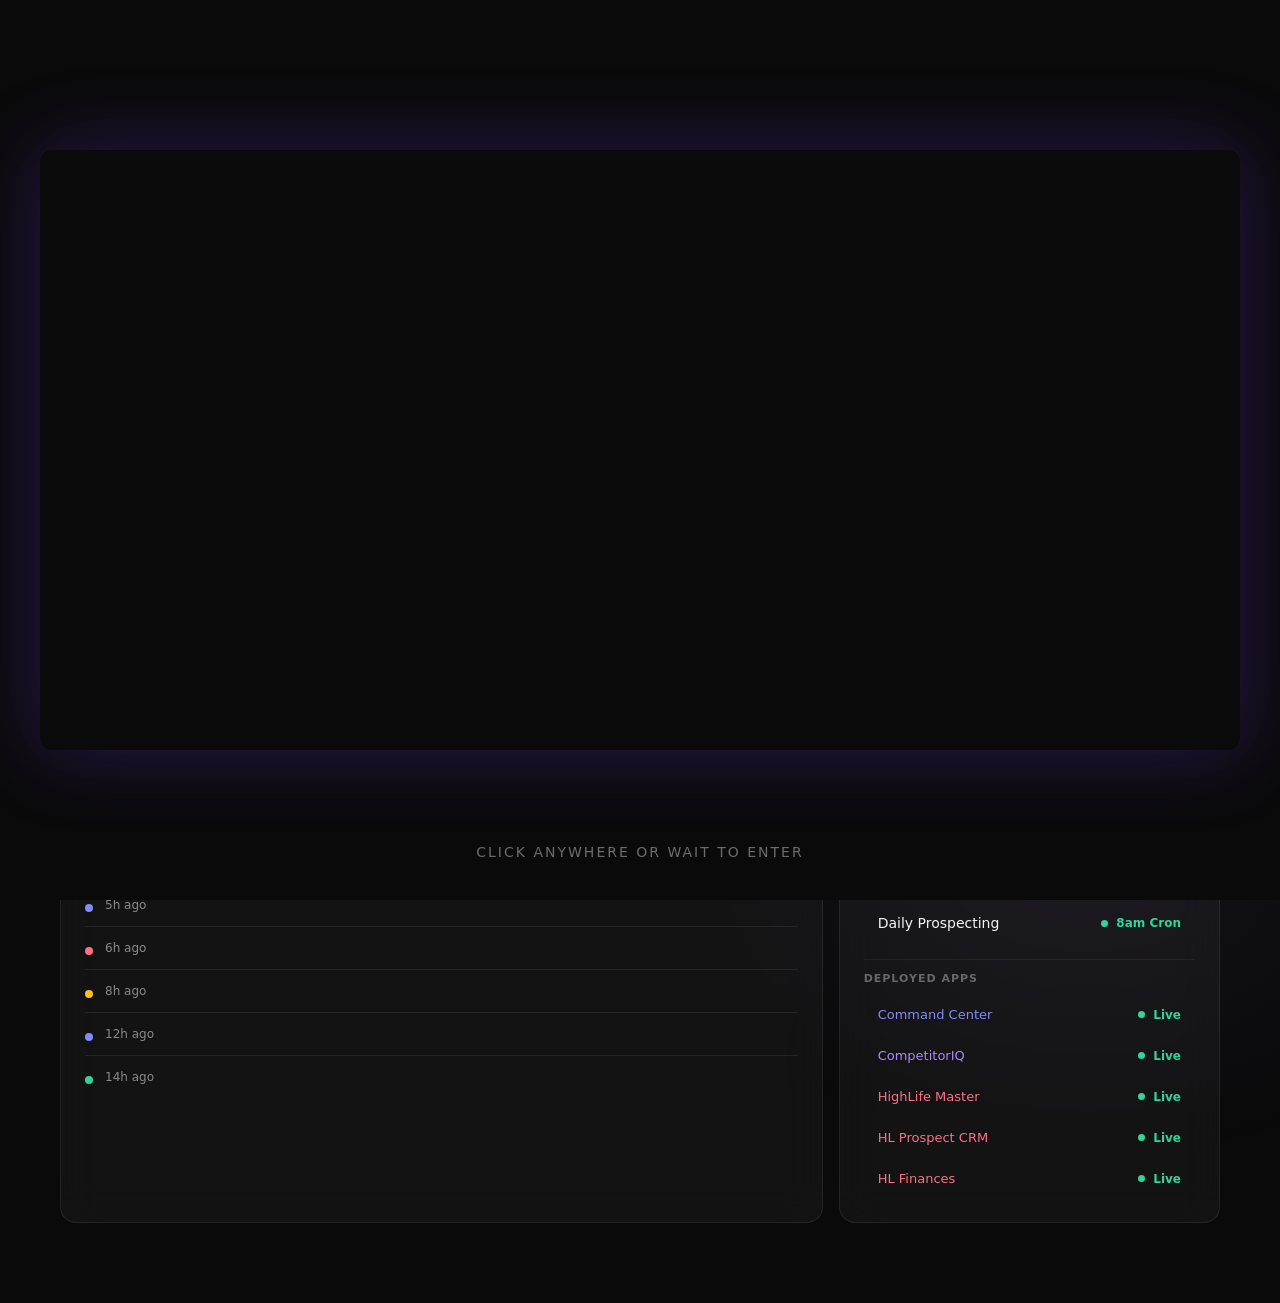
==== commit e15c8aaf: "fix: restore public" ====
--- a/index.html
+++ b/index.html
@@ -1246,3 +1246,4 @@
 <!-- final private test Thu Apr 23 08:49:14 EDT 2026 -->
 <!-- restore Thu Apr 23 08:50:11 EDT 2026 -->
 <!-- final private Thu Apr 23 13:26:07 EDT 2026 -->
+<!-- restore Thu Apr 23 13:26:41 EDT 2026 -->
